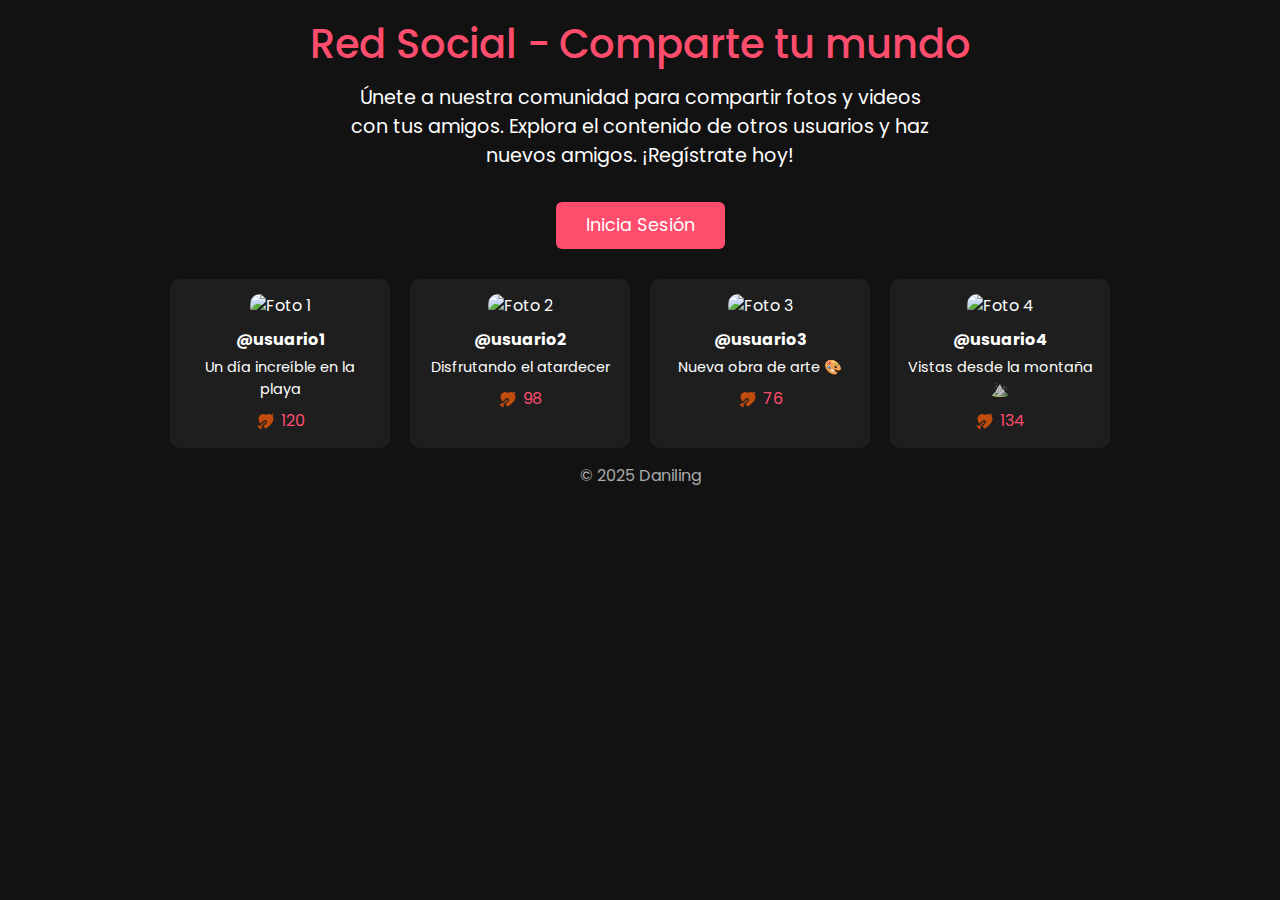
==== index.html @ 2eed25d0 "first commit" ====
<!DOCTYPE html>
<html lang="es">
<head>
  <meta charset="UTF-8">
  <meta name="viewport" content="width=device-width, initial-scale=1.0">
  <title>Landing</title>
  <link
    href="https://cdn.jsdelivr.net/npm/bootstrap@5.3.3/dist/css/bootstrap.min.css"
    rel="stylesheet"
  />
  <link
    href="https://fonts.googleapis.com/css2?family=Poppins:wght@300;400;600&display=swap"
    rel="stylesheet"
  />
  <script src="https://code.jquery.com/jquery-3.6.0.min.js"></script>
  <script src="https://cdn.jsdelivr.net/npm/bootstrap@5.3.3/dist/js/bootstrap.bundle.min.js"></script>
<link rel="stylesheet" href="css/index.css">
</head>
<body>
  <div class="hero">
    <h1>Red Social - Comparte tu mundo</h1>
    <p>
      Únete a nuestra comunidad para compartir fotos y videos con tus amigos.
      Explora el contenido de otros usuarios y haz nuevos amigos. ¡Regístrate hoy!
    </p>
    <a href="login.html" class="btn btn-primary">Inicia Sesión</a>
  </div>
  <div class="gallery">
    <div class="post">
      <img src="https://picsum.photos/200/201" alt="Foto 1">
      <div class="username">@usuario1</div>
      <div class="caption">Un día increíble en la playa</div>
      <div class="likes"><img src="svg/like2.svg"> 120</div>
    </div>
    <div class="post">
      <img src="https://picsum.photos/200/202" alt="Foto 2">
      <div class="username">@usuario2</div>
      <div class="caption">Disfrutando el atardecer</div>
      <div class="likes"><img src="svg/like2.svg"> 98</div>
    </div>
    <div class="post">
      <img src="https://picsum.photos/200/203" alt="Foto 3">
      <div class="username">@usuario3</div>
      <div class="caption">Nueva obra de arte 🎨</div>
      <div class="likes"><img src="svg/like2.svg"> 76</div>
    </div>
    <div class="post">
      <img src="https://picsum.photos/200/204" alt="Foto 4">
      <div class="username">@usuario4</div>
      <div class="caption">Vistas desde la montaña ⛰️</div>
      <div class="likes"><img src="svg/like2.svg"> 134</div>
    </div>
  </div>
  <footer>
    © 2025 Daniling
  </footer>
</body>
</html>
---- css/index.css ----
body {
  background: #121212;
  color: #fff;
  font-family: 'Poppins', sans-serif;
  min-height: 100vh;
  display: flex;
  flex-direction: column;
  align-items: center;
  padding: 20px;
}
.hero {
  text-align: center;
  margin-bottom: 30px;
}
.hero h1 {
  font-size: 2.5rem;
  margin-bottom: 1rem;
  color: #ff4d6d;
}
.hero p {
  font-size: 1.2rem;
  max-width: 600px;
  margin: 0 auto 2rem auto;
}
.btn-primary {
  background-color: #ff4d6d;
  border: none;
  padding: 10px 30px;
  font-size: 1.1rem;
}
.btn-primary:hover {
  background-color: #e63950;
}
.gallery {
  display: flex;
  gap: 20px;
  flex-wrap: wrap;
  max-width: 1000px;
  justify-content: center;
}
.gallery .post {
  background: #1e1e1e;
  padding: 15px;
  border-radius: 10px;
  width: 220px;
  text-align: center;
}
.gallery img {
  width: 100%;
  height: 180px;
  object-fit: cover;
  border-radius: 10px;
}
.gallery .username {
  font-weight: bold;
  margin-top: 10px;
}
.gallery .caption {
  font-size: 0.9rem;
  margin-top: 5px;
}
.gallery .likes {
  display: flex;
  align-items: center;
  justify-content: center;
  gap: 5px;
  margin-top: 8px;
  color: #ff4d6d;
}
.likes img {
width: 20px;
height: 20px;
}

footer {
  text-align: center;
  padding: 1rem;
  color: #aaa;
}
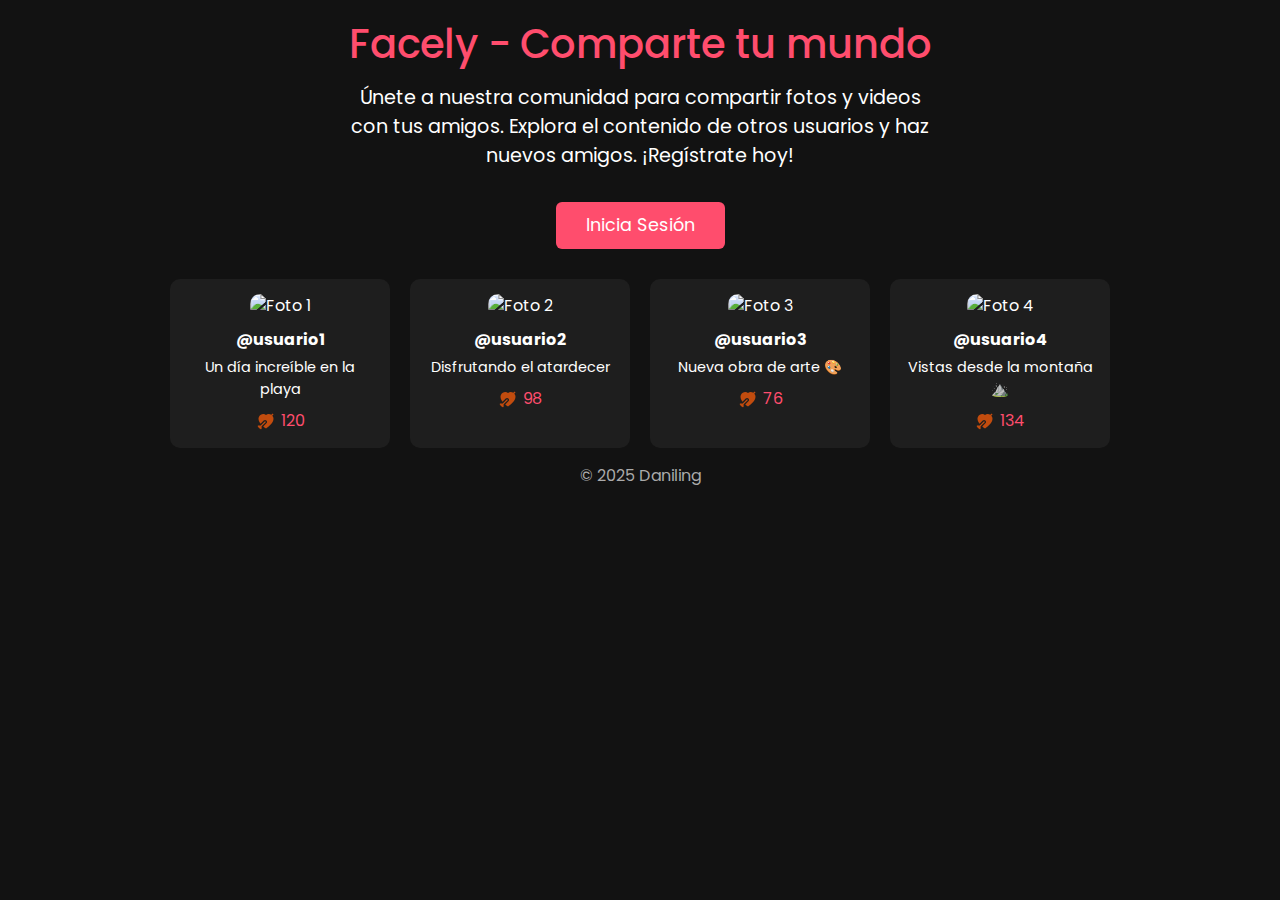
==== commit 47f5816d: "change name" ====
--- a/index.html
+++ b/index.html
@@ -18,7 +18,7 @@
 </head>
 <body>
   <div class="hero">
-    <h1>Red Social - Comparte tu mundo</h1>
+    <h1>Facely - Comparte tu mundo</h1>
     <p>
       Únete a nuestra comunidad para compartir fotos y videos con tus amigos.
       Explora el contenido de otros usuarios y haz nuevos amigos. ¡Regístrate hoy!
